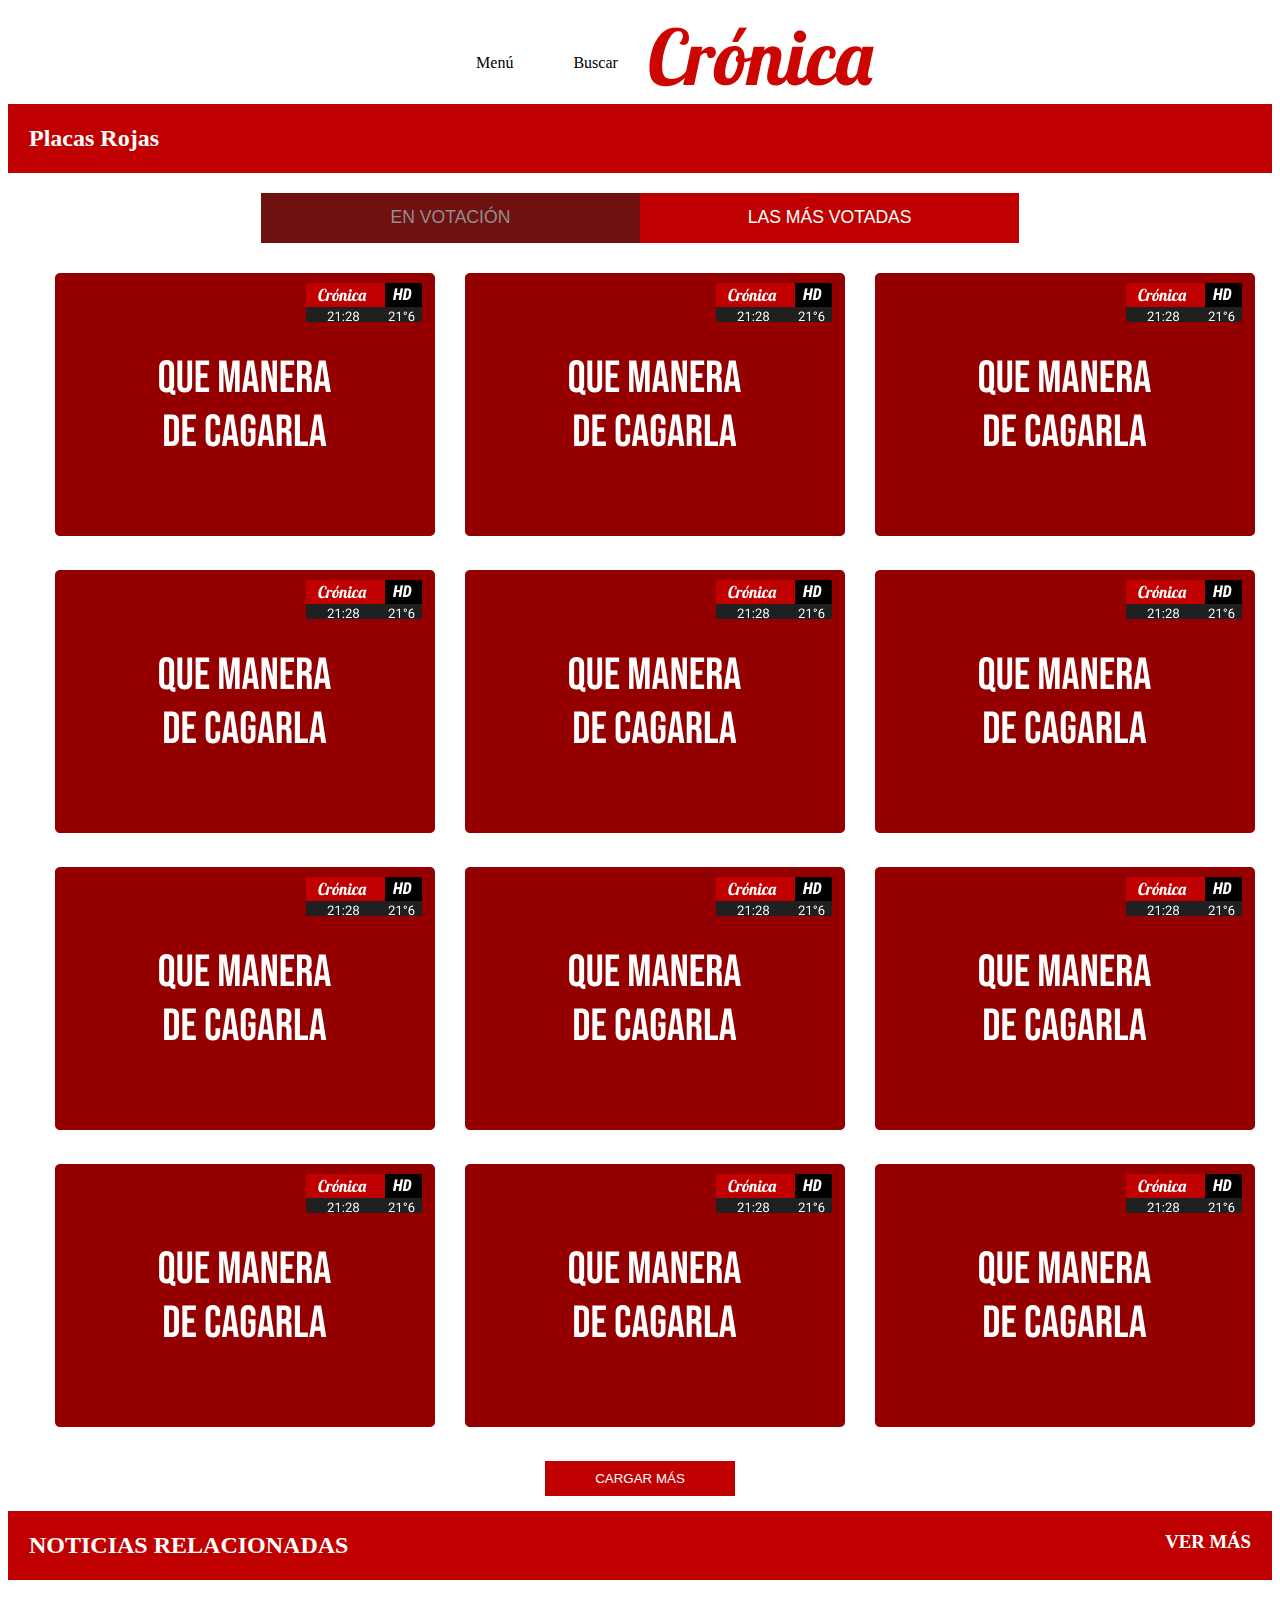
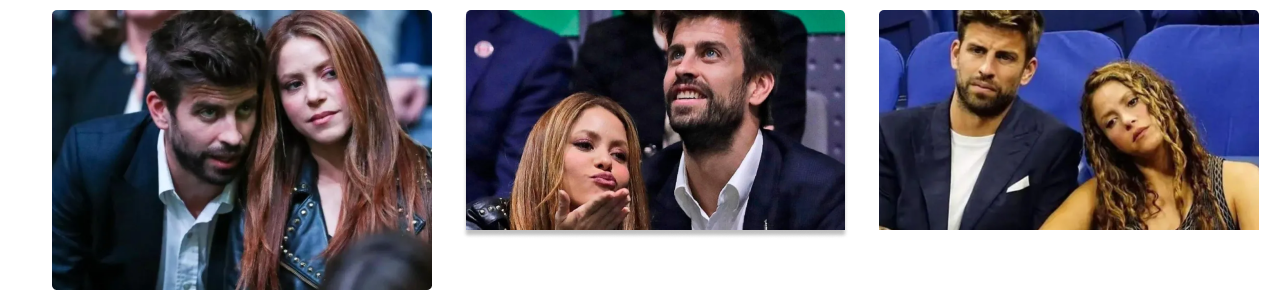
==== Placas Cronica/index.html @ 31bc8aed "Add files via upload" ====
<!DOCTYPE html>
<html lang="es" dir="ltr">
<head>
  <meta charset="utf-8">
  <title>Crónica</title>
  <link rel="stylesheet" href="css/estilos.css">
  <!--  <link type="text/css" rel="stylesheet" href="css/materialize.min.css"  media="screen,projection"/>
  <script type="text/javascript" src="js/materialize.min.js"></script> -->
</head>
<body>
  <!-- Header -->
  <section id="section_header">
  <header>
    <div class="container">
    <!--  <img src="" alt=""> -->
      <nav>
        <ul>
          <!--  <img src="img/menu.png" alt=""> -->
          <li> <a href="#">Menú</a>  </li>
          <li><a href="#">Buscar</a> </li>
        </ul>
      </nav>
      <div class="cronica">
        <img src="img/cronica.png" alt="">
      </div>

    </div>

  </header>
    </section>

  <div class="placroj">
    <h2>Placas Rojas</h2>
  </div>

  <div class="botones">
    <button class="enVotacion"><a href=""></a>EN VOTACIÓN</button>
    <button class="masVotadas"><a href=""></a>LAS MÁS VOTADAS</button>
  </div>

  <div class="container">
    <div class="card">
        <img src="img/p1.png" alt="">
    </div>
    <div class="card">
        <img src="img/p1.png" alt="">
    </div>
    <div class="card">
        <img src="img/p1.png" alt="">
    </div>
  </div>
  <div class="container">
    <div class="card">
        <img src="img/p1.png" alt="">
    </div>
    <div class="card">
        <img src="img/p1.png" alt="">
    </div>
    <div class="card">
        <img src="img/p1.png" alt="">
    </div>
  </div>
  <div class="container">
    <div class="card">
        <img src="img/p1.png" alt="">
    </div>
    <div class="card">
        <img src="img/p1.png" alt="">
    </div>
    <div class="card">
        <img src="img/p1.png" alt="">
    </div>
  </div>
  <div class="container">
    <div class="card">
        <img src="img/p1.png" alt="">
    </div>
    <div class="card">
        <img src="img/p1.png" alt="">
    </div>
    <div class="card">
        <img src="img/p1.png" alt="">
    </div>
  </div>
<div class="cargarmas">
  <button type="button" name="button">CARGAR MÁS</button>
</div>

<div class="noticrel">
  <h2>NOTICIAS RELACIONADAS</h2>
  <h3>VER MÁS</h3>
</div>

<div class="container">
  <div class="card">
      <img src="img/shak1.png" alt="">
  </div>
  <div class="card">
      <img src="img/shak2.png" alt="">
  </div>
  <div class="card">
      <img src="img/shak3.png" alt="">
  </div>
</div>

</body>
</html>
---- Placas Cronica/css/estilos.css ----
#section_header nav ul li {
  list-style: none;
  float: left;
  padding: 30px;
  display: flex;
}

#section_header nav ul li a {
  text-decoration: none;
  color: black;
}

#section_header .Menú {
  background-color: rgba(243, 243, 243, 1);
}
#section_header header {
  height: 100%;
}
#section_header .container {
  display: flex;
}
#section_header .cronica {
  display: flex;
  justify-content: center;
}

.placroj {
  padding: 1px;
  margin-left: 0px;
  background-color: rgba(192, 0, 0, 1);
}
.placroj h2 {
  margin-left: 20px;
  color: rgba(255, 255, 255, 1)
}
.botones {
  display: flex;
  justify-content: center;
}
.botones button {
  font-size: 1.1rem;
  width: 180px;
  height: 50px;

}
.botones .enVotacion {

  margin-top: 20px;
  padding: 10px;
  background: rgba(111, 17, 17, 1);
  color: rgba(143, 143, 143, 1);
  border: none;
  width: 30%;
}
.botones .masVotadas {
  padding: 10px;
margin-top: 20px;
  background: rgba(192, 0, 0, 1);
  color: white;
  border: none;
  width: 30%;
}

.container {
  display: flex;
  justify-content: center;
}
.container .card {
  margin-top: 30px;
  margin-left: 30px;
}
.cargarmas {
  display: flex;
  justify-content: center;
}
.cargarmas button {
background-color:rgba(192, 0, 0, 1);
border: none;
color: white;
 padding-left: 50px;
padding-right: 50px;
padding-top: 10px;
padding-bottom: 10px;
margin-top: 30px;
  width: 15%;
  margin-bottom: 15px;
}

.noticrel {
  display: flex;
  justify-content: space-between;
  padding: 1px;
  margin-left: 0px;
  background-color: rgba(192, 0, 0, 1);
}
.noticrel h2  {
  margin-left: 20px;
  color: rgba(255, 255, 255, 1) ;
}

.noticrel h3 {
  margin-right: 20px;
  color: rgba(255, 255, 255, 1) ;
}
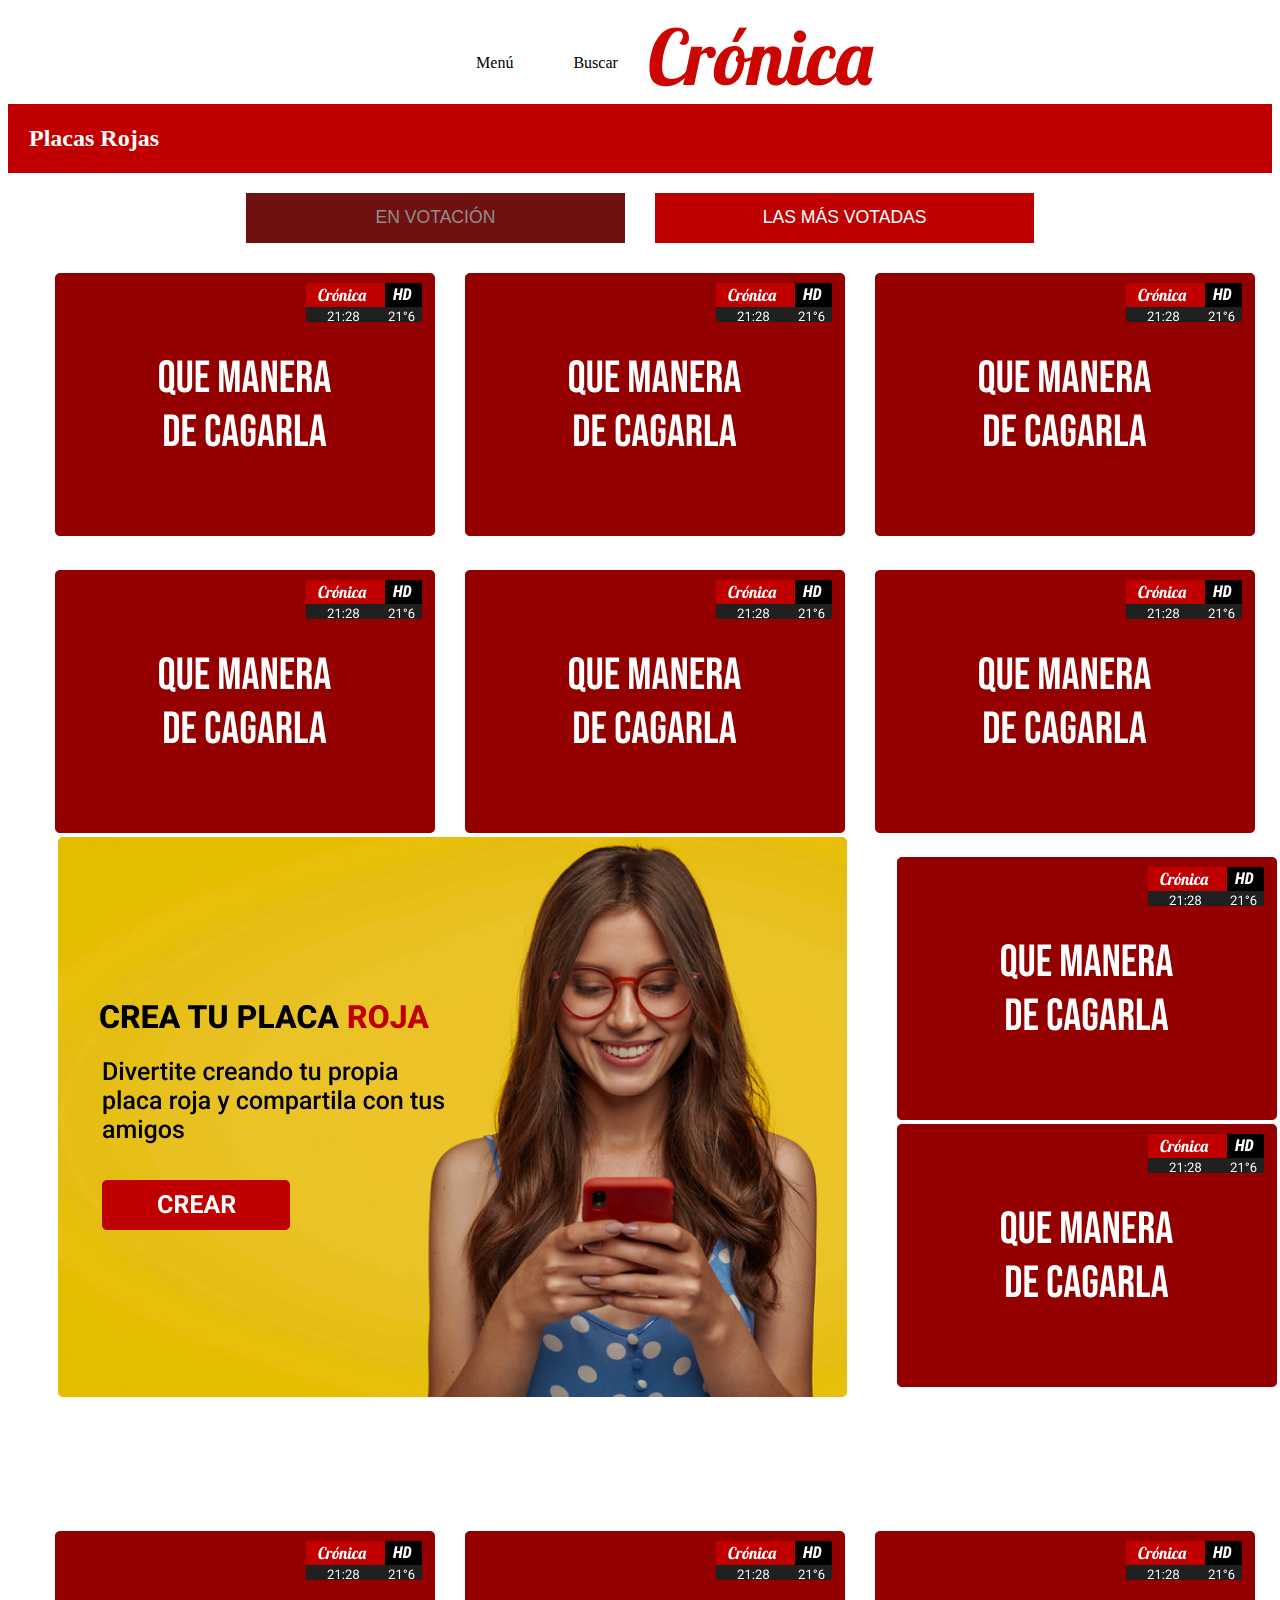
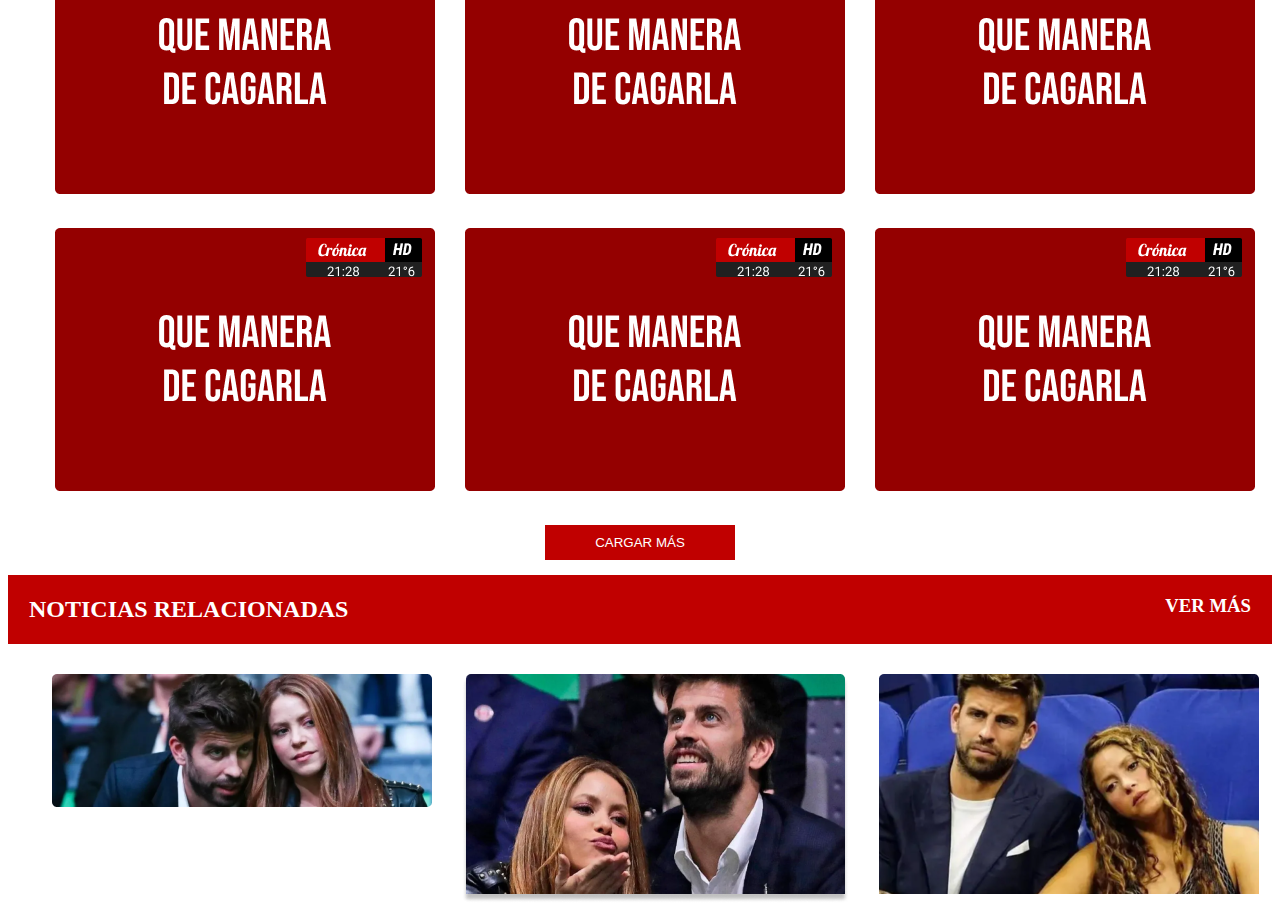
==== commit 0bf9ddd7: "Add files via upload" ====
--- a/Placas Cronica/index.html
+++ b/Placas Cronica/index.html
@@ -60,6 +60,19 @@
         <img src="img/p1.png" alt="">
     </div>
   </div>
+
+  <div class="grid">
+    <div class="">
+      <img src="img/placa.png" alt="">
+    </div>
+    <div class="cardsplac">
+        <img src="img/p1.png" alt="">
+        <img src="img/p1.png" alt="">
+    </div>
+
+
+
+  </div>
   <div class="container">
     <div class="card">
         <img src="img/p1.png" alt="">
--- a/Placas Cronica/css/estilos.css
+++ b/Placas Cronica/css/estilos.css
@@ -55,6 +55,7 @@
 .botones .masVotadas {
   padding: 10px;
 margin-top: 20px;
+margin-left: 30px;
   background: rgba(192, 0, 0, 1);
   color: white;
   border: none;
@@ -69,6 +70,24 @@
   margin-top: 30px;
   margin-left: 30px;
 }
+
+.grid {
+display: grid;
+/*grid-template-columns: 65% 33%; */
+grid-template-columns: auto auto;
+grid-template-rows: auto 100px;
+
+}
+.grid .cardsplac {
+  margin-top: 20px;
+  margin-left: 0px;
+
+}
+.grid img {
+  margin-left: 50px;
+  margin-right: 0px;
+}
+
 .cargarmas {
   display: flex;
   justify-content: center;
